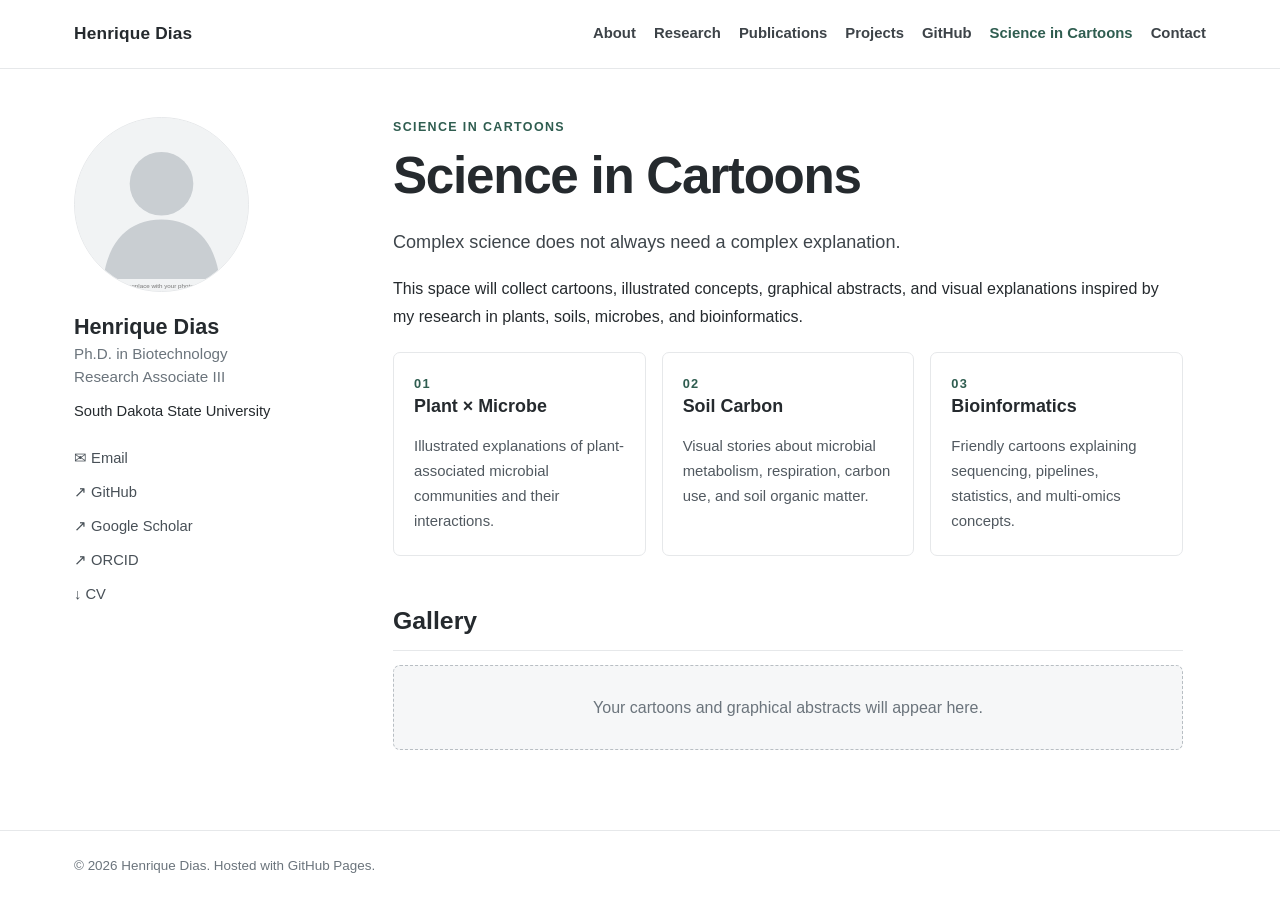
==== cartoons.html @ 6d7f1e34 "Add files via upload" ====
<!DOCTYPE html>
<html lang="en">
<head>
  <meta charset="UTF-8">
  <meta name="viewport" content="width=device-width, initial-scale=1.0">
  <meta name="description" content="Academic website of Henrique Dias — plant–soil–microbe interactions, microbial ecology, multi-omics and bioinformatics.">
  <title>Science in Cartoons | Henrique Dias</title>
  <link rel="stylesheet" href="assets/css/style.css">
</head>
<body>
  <header class="site-header">
    <div class="header-inner">
      <a class="brand" href="index.html">Henrique Dias</a>
      <nav class="nav" aria-label="Main navigation">
        <a class="" href="index.html">About</a>
<a class="" href="research.html">Research</a>
<a class="" href="publications.html">Publications</a>
<a class="" href="projects.html">Projects</a>
<a class="" href="github.html">GitHub</a>
<a class="active" href="cartoons.html">Science in Cartoons</a>
<a class="" href="contact.html">Contact</a>
      </nav>
    </div>
  </header>

  <main class="page-shell">
    
    <aside class="sidebar">
      <img class="profile-photo" src="assets/images/profile.svg" alt="Henrique Dias profile photo">
      <div>
        <h2 class="profile-name">Henrique Dias</h2>
        <p class="profile-title">Ph.D. in Biotechnology<br>Research Associate III</p>
        <p class="profile-affiliation">South Dakota State University</p>
      </div>
      <ul class="profile-links">
        <li><a href="mailto:YOUR_EMAIL_HERE">✉ Email</a></li>
        <li><a href="https://github.com/henrimdias">↗ GitHub</a></li>
        <li><a href="#">↗ Google Scholar</a></li>
        <li><a href="#">↗ ORCID</a></li>
        <li><a href="#">↓ CV</a></li>
      </ul>
    </aside>
    
    <section class="content">
      
<div class="eyebrow">Science in Cartoons</div>
<h1>Science in Cartoons</h1>
<p class="lead">
  Complex science does not always need a complex explanation.
</p>

<p>
  This space will collect cartoons, illustrated concepts, graphical abstracts, and visual
  explanations inspired by my research in plants, soils, microbes, and bioinformatics.
</p>

<div class="cards">
  <div class="card">
    <div class="number">01</div>
    <h3>Plant × Microbe</h3>
    <p>Illustrated explanations of plant-associated microbial communities and their interactions.</p>
  </div>
  <div class="card">
    <div class="number">02</div>
    <h3>Soil Carbon</h3>
    <p>Visual stories about microbial metabolism, respiration, carbon use, and soil organic matter.</p>
  </div>
  <div class="card">
    <div class="number">03</div>
    <h3>Bioinformatics</h3>
    <p>Friendly cartoons explaining sequencing, pipelines, statistics, and multi-omics concepts.</p>
  </div>
</div>

<h2>Gallery</h2>
<div class="placeholder">
  Your cartoons and graphical abstracts will appear here.
</div>

    </section>
  </main>

  <footer class="site-footer">
    <div class="footer-inner">© 2026 Henrique Dias. Hosted with GitHub Pages.</div>
  </footer>
</body>
</html>
---- assets/css/style.css ----
:root {
  --bg: #ffffff;
  --text: #252a2e;
  --muted: #6b747c;
  --line: #e6e8ea;
  --soft: #f6f7f8;
  --accent: #2f5d50;
  --accent-dark: #21463c;
  --max: 1180px;
}

* { box-sizing: border-box; }

html { scroll-behavior: smooth; }

body {
  margin: 0;
  background: var(--bg);
  color: var(--text);
  font-family: -apple-system, BlinkMacSystemFont, "Segoe UI", Roboto, Helvetica, Arial, sans-serif;
  line-height: 1.7;
}

a {
  color: var(--accent);
  text-decoration: none;
}

a:hover { text-decoration: underline; }

.site-header {
  border-bottom: 1px solid var(--line);
  background: rgba(255,255,255,.96);
  position: sticky;
  top: 0;
  z-index: 100;
}

.header-inner {
  max-width: var(--max);
  margin: 0 auto;
  padding: 0 24px;
  min-height: 68px;
  display: flex;
  align-items: center;
  justify-content: space-between;
  gap: 24px;
}

.brand {
  color: var(--text);
  font-size: 1.08rem;
  font-weight: 700;
  letter-spacing: .01em;
}

.brand:hover { text-decoration: none; }

.nav {
  display: flex;
  flex-wrap: wrap;
  gap: 18px;
  justify-content: flex-end;
}

.nav a {
  color: #3d4348;
  font-size: .93rem;
  font-weight: 600;
}

.nav a.active { color: var(--accent); }

.page-shell {
  max-width: var(--max);
  margin: 0 auto;
  padding: 48px 24px 80px;
  display: grid;
  grid-template-columns: 255px minmax(0, 1fr);
  gap: 64px;
}

.sidebar {
  align-self: start;
  position: sticky;
  top: 112px;
}

.profile-photo {
  width: 175px;
  height: 175px;
  object-fit: cover;
  border-radius: 50%;
  display: block;
  margin-bottom: 22px;
  border: 1px solid var(--line);
  background: var(--soft);
}

.profile-name {
  margin: 0 0 3px;
  font-size: 1.35rem;
  line-height: 1.2;
}

.profile-title {
  margin: 0 0 10px;
  color: var(--muted);
  font-size: .95rem;
  line-height: 1.5;
}

.profile-affiliation {
  margin: 0 0 20px;
  font-size: .92rem;
}

.profile-links {
  list-style: none;
  padding: 0;
  margin: 18px 0 0;
}

.profile-links li { margin: 7px 0; }

.profile-links a {
  color: #485057;
  font-size: .92rem;
}

.content {
  min-width: 0;
  max-width: 790px;
}

.content h1 {
  margin: 0 0 22px;
  font-size: clamp(2rem, 4vw, 3.25rem);
  line-height: 1.12;
  letter-spacing: -.025em;
}

.content h2 {
  margin-top: 44px;
  margin-bottom: 14px;
  font-size: 1.55rem;
  border-bottom: 1px solid var(--line);
  padding-bottom: 8px;
}

.content h3 {
  margin-top: 28px;
  margin-bottom: 8px;
  font-size: 1.12rem;
}

.lead {
  font-size: 1.13rem;
  color: #3e454b;
}

.eyebrow {
  color: var(--accent);
  font-size: .78rem;
  font-weight: 800;
  text-transform: uppercase;
  letter-spacing: .11em;
  margin-bottom: 9px;
}

.button-row {
  display: flex;
  flex-wrap: wrap;
  gap: 10px;
  margin: 26px 0 10px;
}

.button {
  display: inline-block;
  border: 1px solid var(--accent);
  color: var(--accent);
  padding: 9px 14px;
  border-radius: 5px;
  font-size: .9rem;
  font-weight: 700;
}

.button.primary {
  background: var(--accent);
  color: white;
}

.button:hover {
  text-decoration: none;
  background: var(--soft);
}

.button.primary:hover {
  background: var(--accent-dark);
}

.cards {
  display: grid;
  grid-template-columns: repeat(3, minmax(0, 1fr));
  gap: 16px;
  margin-top: 22px;
}

.card {
  border: 1px solid var(--line);
  border-radius: 7px;
  padding: 20px;
  background: #fff;
}

.card h3 {
  margin-top: 0;
  line-height: 1.35;
}

.card p {
  font-size: .93rem;
  color: #515960;
  margin-bottom: 0;
}

.number {
  color: var(--accent);
  font-size: .8rem;
  font-weight: 800;
  letter-spacing: .1em;
}

.item {
  border-bottom: 1px solid var(--line);
  padding: 18px 0;
}

.item:last-child { border-bottom: 0; }

.item-title {
  font-weight: 700;
  margin-bottom: 3px;
}

.item-meta {
  color: var(--muted);
  font-size: .9rem;
}

.tags {
  display: flex;
  flex-wrap: wrap;
  gap: 7px;
  margin-top: 12px;
}

.tag {
  background: var(--soft);
  border: 1px solid var(--line);
  border-radius: 999px;
  padding: 4px 9px;
  font-size: .78rem;
  color: #596168;
}

.note {
  border-left: 4px solid var(--accent);
  background: var(--soft);
  padding: 14px 16px;
  margin: 24px 0;
}

.placeholder {
  border: 1px dashed #b8bec3;
  background: var(--soft);
  border-radius: 7px;
  padding: 28px 18px;
  text-align: center;
  color: var(--muted);
}

.site-footer {
  border-top: 1px solid var(--line);
  color: var(--muted);
  font-size: .84rem;
}

.footer-inner {
  max-width: var(--max);
  margin: 0 auto;
  padding: 24px;
}

@media (max-width: 900px) {
  .header-inner {
    align-items: flex-start;
    flex-direction: column;
    padding-top: 17px;
    padding-bottom: 17px;
  }

  .nav {
    justify-content: flex-start;
    gap: 12px 16px;
  }

  .page-shell {
    grid-template-columns: 1fr;
    gap: 35px;
    padding-top: 34px;
  }

  .sidebar {
    position: static;
    display: grid;
    grid-template-columns: 120px 1fr;
    column-gap: 20px;
    align-items: center;
  }

  .profile-photo {
    width: 115px;
    height: 115px;
    margin: 0;
  }

  .profile-links {
    grid-column: 1 / -1;
    display: flex;
    flex-wrap: wrap;
    gap: 5px 16px;
    margin-top: 18px;
  }

  .cards { grid-template-columns: 1fr; }
}

@media (max-width: 540px) {
  .nav { font-size: .88rem; }
  .sidebar { grid-template-columns: 88px 1fr; }
  .profile-photo { width: 82px; height: 82px; }
  .page-shell { padding-left: 18px; padding-right: 18px; }
}
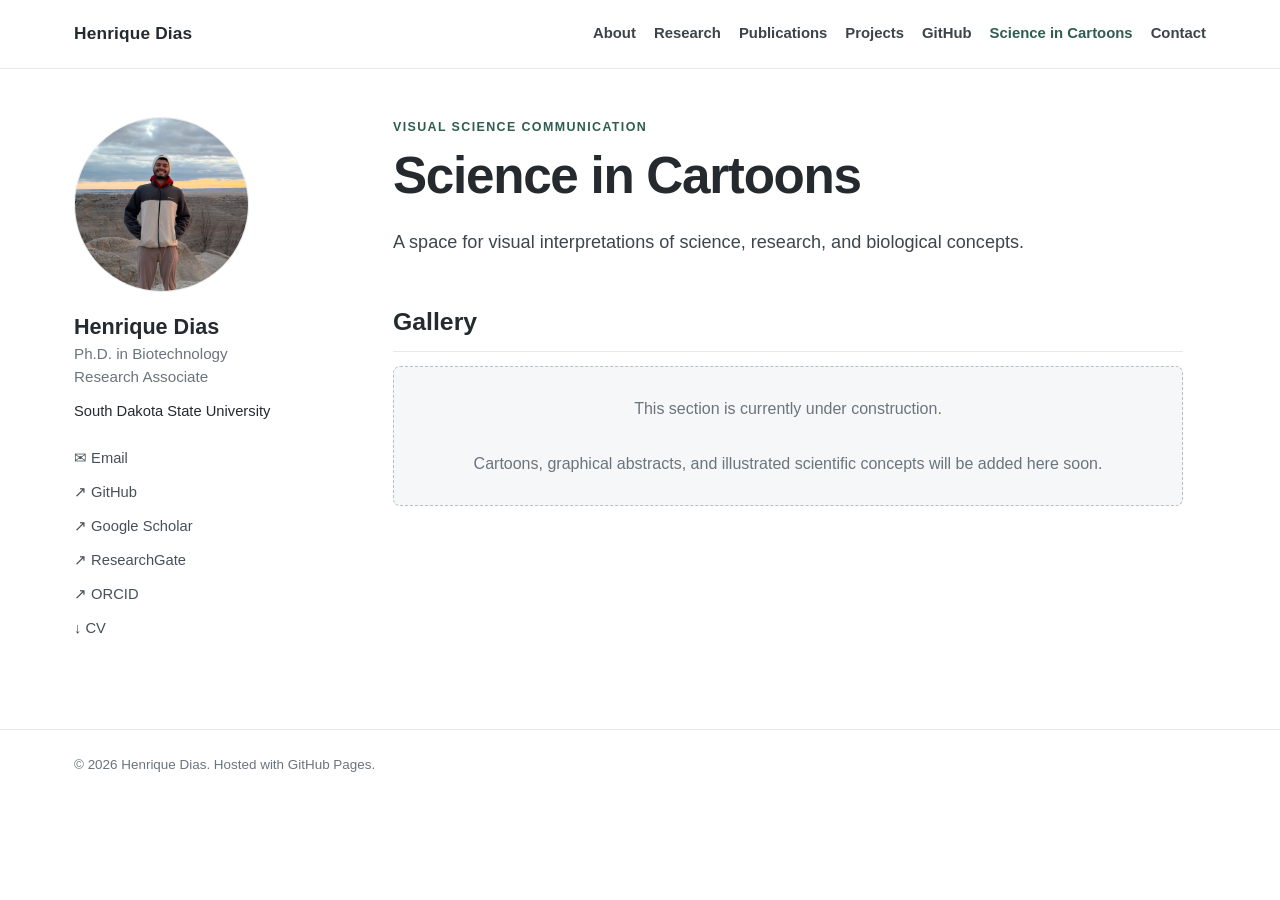
==== commit ec247848: "Update cartoons.html" ====
--- a/cartoons.html
+++ b/cartoons.html
@@ -1,87 +1,222 @@
 <!DOCTYPE html>
 <html lang="en">
+
 <head>
   <meta charset="UTF-8">
-  <meta name="viewport" content="width=device-width, initial-scale=1.0">
-  <meta name="description" content="Academic website of Henrique Dias — plant–soil–microbe interactions, microbial ecology, multi-omics and bioinformatics.">
+
+  <meta name="viewport"
+        content="width=device-width, initial-scale=1.0">
+
+  <meta name="description"
+        content="Science in Cartoons — visual science communication by Henrique Dias.">
+
   <title>Science in Cartoons | Henrique Dias</title>
-  <link rel="stylesheet" href="assets/css/style.css">
+
+  <link rel="stylesheet"
+        href="assets/css/style.css">
 </head>
+
+
 <body>
+
+  <!-- =========================
+       HEADER
+  ========================== -->
+
   <header class="site-header">
+
     <div class="header-inner">
-      <a class="brand" href="index.html">Henrique Dias</a>
-      <nav class="nav" aria-label="Main navigation">
-        <a class="" href="index.html">About</a>
-<a class="" href="research.html">Research</a>
-<a class="" href="publications.html">Publications</a>
-<a class="" href="projects.html">Projects</a>
-<a class="" href="github.html">GitHub</a>
-<a class="active" href="cartoons.html">Science in Cartoons</a>
-<a class="" href="contact.html">Contact</a>
+
+      <a class="brand"
+         href="index.html">
+        Henrique Dias
+      </a>
+
+      <nav class="nav"
+           aria-label="Main navigation">
+
+        <a href="index.html">
+          About
+        </a>
+
+        <a href="research.html">
+          Research
+        </a>
+
+        <a href="publications.html">
+          Publications
+        </a>
+
+        <a href="projects.html">
+          Projects
+        </a>
+
+        <a href="github.html">
+          GitHub
+        </a>
+
+        <a class="active"
+           href="cartoons.html">
+          Science in Cartoons
+        </a>
+
+        <a href="contact.html">
+          Contact
+        </a>
+
       </nav>
+
     </div>
+
   </header>
 
+
+
+  <!-- =========================
+       MAIN PAGE
+  ========================== -->
+
   <main class="page-shell">
-    
+
+
+    <!-- =========================
+         SIDEBAR
+    ========================== -->
+
     <aside class="sidebar">
-      <img class="profile-photo" src="assets/images/profile.svg" alt="Henrique Dias profile photo">
+
+      <img class="profile-photo"
+           src="assets/images/profile.jpeg"
+           alt="Henrique Dias profile photo">
+
+
       <div>
-        <h2 class="profile-name">Henrique Dias</h2>
-        <p class="profile-title">Ph.D. in Biotechnology<br>Research Associate III</p>
-        <p class="profile-affiliation">South Dakota State University</p>
+
+        <h2 class="profile-name">
+          Henrique Dias
+        </h2>
+
+        <p class="profile-title">
+          Ph.D. in Biotechnology
+          <br>
+          Research Associate
+        </p>
+
+        <p class="profile-affiliation">
+          South Dakota State University
+        </p>
+
       </div>
+
+
       <ul class="profile-links">
-        <li><a href="mailto:YOUR_EMAIL_HERE">✉ Email</a></li>
-        <li><a href="https://github.com/henrimdias">↗ GitHub</a></li>
-        <li><a href="#">↗ Google Scholar</a></li>
-        <li><a href="#">↗ ORCID</a></li>
-        <li><a href="#">↓ CV</a></li>
+
+        <li>
+          <a href="mailto:henrique.dias@sdstate.edu">
+            ✉ Email
+          </a>
+        </li>
+
+        <li>
+          <a href="https://github.com/henrimdias"
+             target="_blank"
+             rel="noopener">
+            ↗ GitHub
+          </a>
+        </li>
+
+        <li>
+          <a href="https://scholar.google.com/citations?user=R5pRwjsAAAAJ&hl=pt-BR"
+             target="_blank"
+             rel="noopener">
+            ↗ Google Scholar
+          </a>
+        </li>
+
+        <li>
+          <a href="https://www.researchgate.net/profile/Henrique-Moura-Dias"
+             target="_blank"
+             rel="noopener">
+            ↗ ResearchGate
+          </a>
+        </li>
+
+        <li>
+          <a href="https://orcid.org/0000-0002-5157-873X"
+             target="_blank"
+             rel="noopener">
+            ↗ ORCID
+          </a>
+        </li>
+
+        <li>
+          <a href="assets/files/Henrique_Dias_CV.pdf"
+             target="_blank">
+            ↓ CV
+          </a>
+        </li>
+
       </ul>
+
     </aside>
-    
+
+
+
+    <!-- =========================
+         CONTENT
+    ========================== -->
+
     <section class="content">
-      
-<div class="eyebrow">Science in Cartoons</div>
-<h1>Science in Cartoons</h1>
-<p class="lead">
-  Complex science does not always need a complex explanation.
-</p>
-
-<p>
-  This space will collect cartoons, illustrated concepts, graphical abstracts, and visual
-  explanations inspired by my research in plants, soils, microbes, and bioinformatics.
-</p>
-
-<div class="cards">
-  <div class="card">
-    <div class="number">01</div>
-    <h3>Plant × Microbe</h3>
-    <p>Illustrated explanations of plant-associated microbial communities and their interactions.</p>
-  </div>
-  <div class="card">
-    <div class="number">02</div>
-    <h3>Soil Carbon</h3>
-    <p>Visual stories about microbial metabolism, respiration, carbon use, and soil organic matter.</p>
-  </div>
-  <div class="card">
-    <div class="number">03</div>
-    <h3>Bioinformatics</h3>
-    <p>Friendly cartoons explaining sequencing, pipelines, statistics, and multi-omics concepts.</p>
-  </div>
-</div>
-
-<h2>Gallery</h2>
-<div class="placeholder">
-  Your cartoons and graphical abstracts will appear here.
-</div>
+
+
+      <div class="eyebrow">
+        Visual science communication
+      </div>
+
+
+      <h1>
+        Science in Cartoons
+      </h1>
+
+
+      <p class="lead">
+        A space for visual interpretations of science, research,
+        and biological concepts.
+      </p>
+
+
+      <h2>
+        Gallery
+      </h2>
+
+
+      <div class="placeholder">
+        This section is currently under construction.
+        <br><br>
+        Cartoons, graphical abstracts, and illustrated scientific
+        concepts will be added here soon.
+      </div>
+
 
     </section>
+
   </main>
 
+
+
+  <!-- =========================
+       FOOTER
+  ========================== -->
+
   <footer class="site-footer">
-    <div class="footer-inner">© 2026 Henrique Dias. Hosted with GitHub Pages.</div>
+
+    <div class="footer-inner">
+      © 2026 Henrique Dias. Hosted with GitHub Pages.
+    </div>
+
   </footer>
+
+
 </body>
+
 </html>
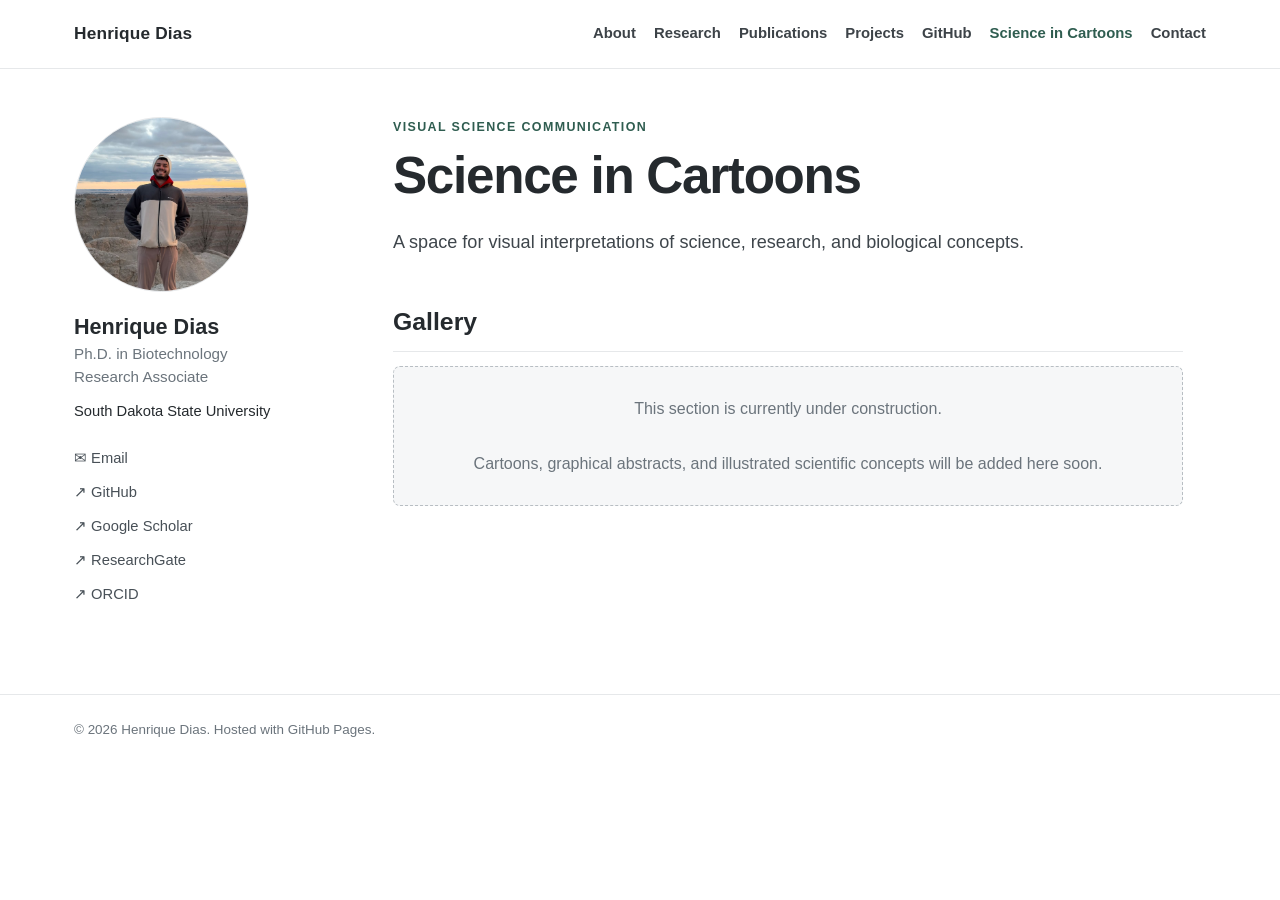
==== commit 476595e6: "Delete CV link from cartoons.html Removed CV link from the sidebar." ====
--- a/cartoons.html
+++ b/cartoons.html
@@ -149,12 +149,6 @@
           </a>
         </li>
 
-        <li>
-          <a href="assets/files/Henrique_Dias_CV.pdf"
-             target="_blank">
-            ↓ CV
-          </a>
-        </li>
 
       </ul>
 
